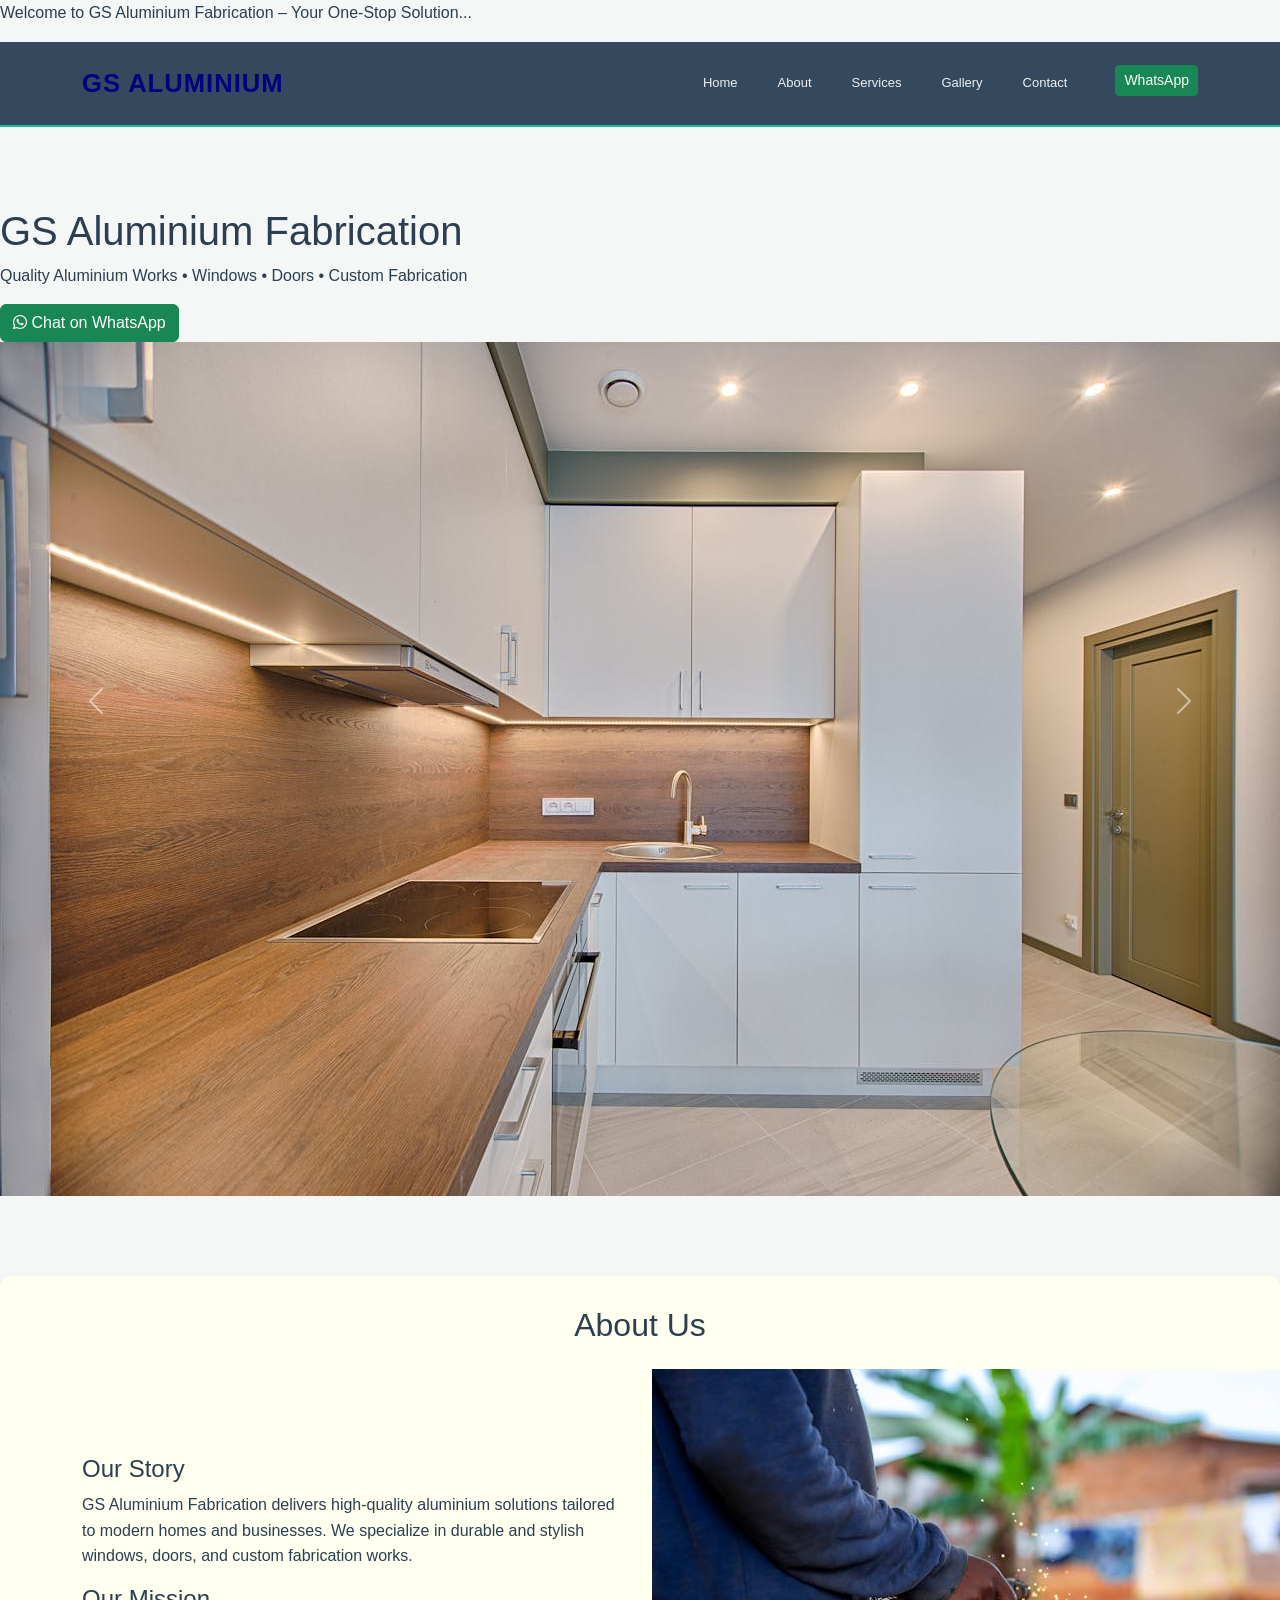
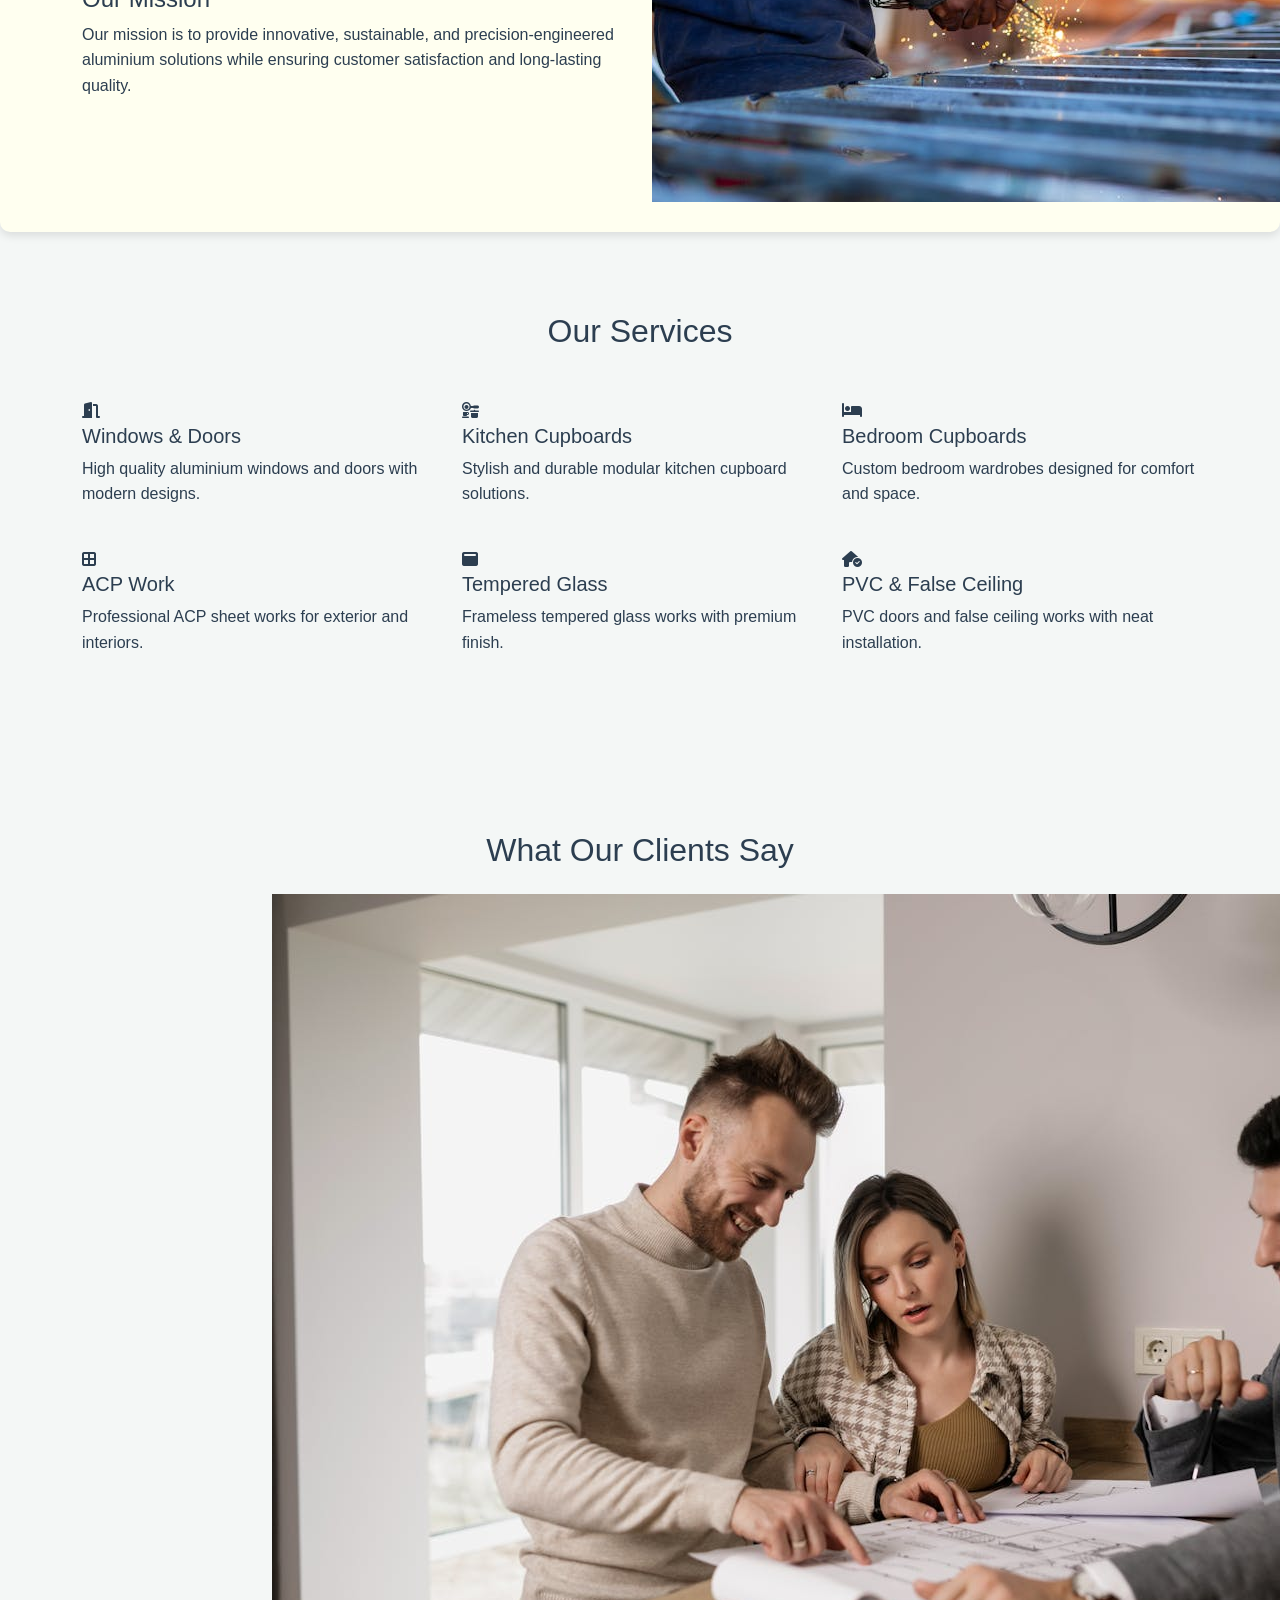
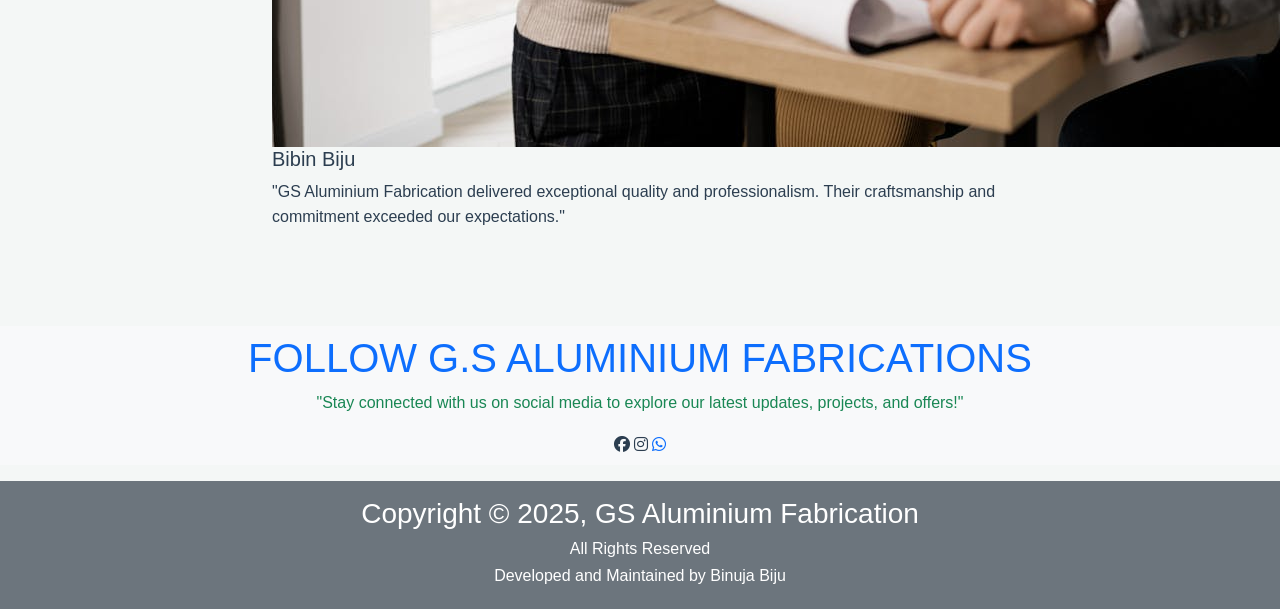
==== index.html @ 2f64d3bf "Remove unwanted link" ====
<!DOCTYPE html>
<html lang="en">
<head>
    <meta charset="UTF-8">
    <meta name="viewport" content="width=device-width, initial-scale=1.0">

    <title>GS Aluminium Fabrication</title>

    <!-- Google Fonts -->
    <link rel="preconnect" href="https://fonts.googleapis.com">
    <link rel="preconnect" href="https://fonts.gstatic.com" crossorigin>
    <link href="https://fonts.googleapis.com/css2?family=Montserrat:wght@300;400;600;700&family=Poppins:wght@300;400;500;600&display=swap" rel="stylesheet">

    <!-- Font Awesome -->
    <link rel="stylesheet" href="https://cdnjs.cloudflare.com/ajax/libs/font-awesome/6.5.1/css/all.min.css">

    <!-- Bootstrap CSS -->
    <link href="https://cdn.jsdelivr.net/npm/bootstrap@5.3.3/dist/css/bootstrap.min.css" rel="stylesheet">
    
    <!-- Custom CSS -->
    <link rel="stylesheet" href="style.css">
</head>

<body>
   <div class="top-bar">
  <p class="scroll-text">
    Welcome to GS Aluminium Fabrication – Your One-Stop Solution...
  </p>
</div>

<!-- NAVBAR START -->
<nav class="navbar navbar-expand-lg navbar-dark custom-navbar sticky-top">
  <div class="container">

    <!-- BRAND / LOGO -->
    <a class="navbar-brand" href="#">
      GS <span>Aluminium</span>
    </a>

    <!-- MOBILE MENU BUTTON -->
    <button class="navbar-toggler"
            type="button"
            data-bs-toggle="collapse"
            data-bs-target="#mainNavbar"
            aria-controls="mainNavbar"
            aria-expanded="false"
            aria-label="Toggle navigation">
      <span class="navbar-toggler-icon"></span>
    </button>

    <!-- MENU ITEMS -->
    <div class="collapse navbar-collapse" id="mainNavbar">
      <ul class="navbar-nav ms-auto">

        <li class="nav-item">
          <a class="nav-link active" href="#">Home</a>
        </li>

        <li class="nav-item">
          <a class="nav-link" href="#about">About</a>
        </li>

        <li class="nav-item">
          <a class="nav-link" href="#services">Services</a>
        </li>

        <li class="nav-item">
          <a class="nav-link"  href="gallery.html">Gallery</a>
        </li>

        <li class="nav-item">
          <a class="nav-link" href="contact.html">Contact</a>
        </li>

        <!-- CTA BUTTON -->
        <li class="nav-item ms-lg-3">
          <a href="https://wa.me/+919495904250" class="btn btn-success btn-sm">
            WhatsApp
          </a>
        </li>

      </ul>
    </div>

  </div>
</nav>
<!-- NAVBAR END -->



<section id="hero" class="hero-section">
    <div id="heroCarousel" class="carousel slide" data-bs-ride="carousel">

    <!-- HERO TEXT OVERLAY -->
    <div class="hero-overlay">
      <h1>GS Aluminium Fabrication</h1>
      <p>Quality Aluminium Works • Windows • Doors • Custom Fabrication</p>

      <a href="https://wa.me/+919495904250" class="btn btn-success">
        <i class="fa-brands fa-whatsapp"></i> Chat on WhatsApp
      </a>
    </div>
    
    <div class="carousel-inner">
      <div class="carousel-item active">
        <img src="o1.jpg" class="d-block w-100 hero-img" alt="Aluminium Work 1">
      </div>

      <div class="carousel-item">
        <img src="o2.jpg" class="d-block w-100 hero-img" alt="Aluminium Work 2">
      </div>

      <div class="carousel-item">
        <img src="o3.jpg" class="d-block w-100 hero-img" alt="Aluminium Work 3">
      </div>

      <div class="carousel-item">
        <img src="o4.jpg" class="d-block w-100 hero-img" alt="Aluminium Work 4">
      </div>

      <div class="carousel-item">
        <img src="o5.jpg" class="d-block w-100 hero-img" alt="Aluminium Work 5">
      </div>
    </div>

    <button class="carousel-control-prev" type="button" data-bs-target="#heroCarousel" data-bs-slide="prev">
      <span class="carousel-control-prev-icon"></span>
    </button>

    <button class="carousel-control-next" type="button" data-bs-target="#heroCarousel" data-bs-slide="next">
      <span class="carousel-control-next-icon"></span>
    </button>

  </div>
</section>


    <section id="about" class="about-section">
  <div class="container">
    <h2 class="section-title text-center">About Us</h2>

    <div class="row align-items-center mt-4">
      <!-- Text -->
      <div class="col-md-6">
        <h4>Our Story</h4>
        <p>
          GS Aluminium Fabrication delivers high-quality aluminium solutions tailored
          to modern homes and businesses. We specialize in durable and stylish
          windows, doors, and custom fabrication works.
        </p>

        <h4 class="mt-3">Our Mission</h4>
        <p>
          Our mission is to provide innovative, sustainable, and precision-engineered
          aluminium solutions while ensuring customer satisfaction and long-lasting quality.
        </p>
      </div>

      <!-- Image -->
      <div class="col-md-6 text-center">
        <img src="STORY.jpg" class="about-img" alt="About GS Aluminium">
      </div>
    </div>
  </div>
</section>
<section   id="services" class="services-section">
  <div class="container">
    <h2 class="section-title text-center">Our Services</h2>

    <div class="row mt-4 g-4">

      <div class="col-md-4">
        <div class="service-card">
          <i class="fa-solid fa-door-open"></i>
          <h5>Windows & Doors</h5>
          <p>High quality aluminium windows and doors with modern designs.</p>
        </div>
      </div>

      <div class="col-md-4">
        <div class="service-card">
          <i class="fa-solid fa-kitchen-set"></i>
          <h5>Kitchen Cupboards</h5>
          <p>Stylish and durable modular kitchen cupboard solutions.</p>
        </div>
      </div>

      <div class="col-md-4">
        <div class="service-card">
          <i class="fa-solid fa-bed"></i>
          <h5>Bedroom Cupboards</h5>
          <p>Custom bedroom wardrobes designed for comfort and space.</p>
        </div>
      </div>

      <div class="col-md-4">
        <div class="service-card">
          <i class="fa-solid fa-border-all"></i>
          <h5>ACP Work</h5>
          <p>Professional ACP sheet works for exterior and interiors.</p>
        </div>
      </div>

      <div class="col-md-4">
        <div class="service-card">
          <i class="fa-solid fa-window-maximize"></i>
          <h5>Tempered Glass</h5>
          <p>Frameless tempered glass works with premium finish.</p>
        </div>
      </div>

      <div class="col-md-4">
        <div class="service-card">
          <i class="fa-solid fa-house-circle-check"></i>
          <h5>PVC & False Ceiling</h5>
          <p>PVC doors and false ceiling works with neat installation.</p>
        </div>
      </div>

    </div>
  </div>
</section>


<section class="testimonial-section">
  <div class="container">
    <h2 class="section-title text-center">What Our Clients Say</h2>

    <div class="row justify-content-center mt-4">
      <div class="col-md-8">
        <div class="testimonial-card">
          <img src="CLIENT.jpg" alt="Client">
          <h5>Bibin Biju</h5>
          <p>
            "GS Aluminium Fabrication delivered exceptional quality and professionalism.
            Their craftsmanship and commitment exceeded our expectations."
          </p>
        </div>
      </div>
    </div>
  </div>
</section>
















 <div class="container-5 text-center bg-light p-2">
  <div class="row">
    <div class="col-md-12">
      <h1 class="text-primary">
        FOLLOW G.S ALUMINIUM FABRICATIONS
      </h1>

      <p class="text-success">
        "Stay connected with us on social media to explore our latest updates, projects, and offers!"
      </p>

      <div class="social-icons">
        <i class="fa-brands fa-facebook" id="fb"></i>
        <i class="fa-brands fa-instagram" id="insta"></i>
          <a href="https://wa.me/919495904250"
         class="whatsapp-float"
         target="_blank"
         aria-label="Chat on WhatsApp">
         <i class="fa-brands fa-whatsapp"></i>
      </a>
      </div>

    
    </div>
  </div>
</div>


    









    
    <footer class="p-3 mt-3 bg-secondary text-white text-center">
        <div class="container">
          <div class="col-12">
            <h3>Copyright &copy; 2025, GS Aluminium Fabrication</h3>
            <h6>All Rights Reserved</h6>
            <h6>Developed and Maintained by Binuja Biju</h6>
          </div>
        </div>
    </footer>

    <script src="https://cdn.jsdelivr.net/npm/bootstrap@5.3.3/dist/js/bootstrap.bundle.min.js"></script>
<script src="gs.js"></script>

</body>
</html>
---- style.css ----
*{
    margin:0px;
    padding:0px;
    box-sizing:border-box;
    

}

.container1{
    height: 35px;
    width: 100%;
    padding: 5PX;
    animation-name: moving-text;
    animation-duration: 10s;
    animation-iteration-count: infinite;
    animation-timing-function: linear;
    

}

@keyframes moving-text {
    0% {
        background-color: #87ceeb; /* Light Sky Blue */
    }
    20% {
        background-color: #b2f0e7; /* Pale Mint */
    }
    40% {
        background-color: #d3d3d3; /* Light Gray */
    }
    60% {
        background-color: #e6e6fa; /* Soft Lavender */
    }
    80% {
        background-color: #b0e0e6; /* Powder Blue */
    }
    100% {
        background-color: #d3d3d3; /* Light Gray */
    }
}

.moving-text {
    font-size: 24px;
    padding: 20px;
    text-align: center;
    font-weight: bold;
    animation: moving-text 5s infinite; /* 5s duration, infinite loop */
}


    
      
    


.bg-custom{
    background: linear-gradient(90deg, #a0c4ff, #dbe4e9, #f1f4f7);

}
/* Reset Styles */
* {
    margin: 0;
    padding: 0;
    box-sizing: border-box;
}

/* Body Styling */
body {
    font-family: 'Helvetica Neue', sans-serif;
    background-color: #f4f7f6;
    color: #2c3e50;
    line-height: 1.6;
}

/* Navbar Styling */
.navbar {
    background-color: #34495e;
    padding: 1rem 2rem;
    border-bottom: 2px solid #1abc9c;
}

.navbar .navbar-brand {
    font-size: 1.6rem;
    font-weight: 600;
    color: navy;
    text-transform: uppercase;
    letter-spacing: 1px;
}

.navbar .navbar-toggler {
    border: none;
}

.navbar .navbar-toggler-icon {
    background-color: #ecf0f1;
}

/* Navbar Links */
.navbar .navbar-nav .nav-link {
    font-size: small;
    font-weight: 500;
    color: #ecf0f1;
    transition: all 0.3s ease;
    margin-right: 1.5rem;
}

.navbar .navbar-nav .nav-link:hover {
    color: #1abc9c;
    text-decoration: none;
}

/* Hover Effects for Navbar */
.navbar .navbar-nav .nav-link:focus, .navbar .navbar-nav .nav-link:hover {
    text-decoration: none;
    color: #1abc9c;
}

/* Responsive Design for Mobile View */
@media (max-width: 768px) {
    .navbar {
        padding: 1rem;
    }

    .navbar .navbar-nav .nav-link {
        font-size: 1rem;
        margin-right: 1rem;
    }
}

/* Section Styling */
section {
    padding: 5rem 0;
}

/* Link Styling for Specific Sections */
#top {
    font-size: 1.2rem;
    font-weight: 600;
    color: #16a085;
    text-transform: uppercase;
    letter-spacing: 1px;
}

#top:hover {
    color: #1abc9c;
}

/* Button Styling */
.btn-custom {
    background-color: #1abc9c;
    color: #fff;
    font-weight: 600;
    padding: 12px 25px;
    border: none;
    border-radius: 5px;
    text-transform: uppercase;
    cursor: pointer;
    transition: background-color 0.3s ease, transform 0.3s ease;
}

.btn-custom:hover {
    background-color: #16a085;
    transform: scale(1.05);
}


.montserrat-bold {
    font-family: "Montserrat", serif;
    font-optical-sizing: auto;
    font-weight: 400;
    font-style: normal;
    text-align: center;
    font-size:larger;
    color: #333;
  }

  . display-2{
    font-family: "Poppins", serif;
    font-weight: 400;
    font-style: normal;
  }
  














  


/* General container styling */
.container-fluid1 {
    width: 100%;
    padding: 15px;
    margin: auto;
    box-sizing: border-box;
}

/* About section styling */
.about-section {
    background-color: ivory;/* Light background for contrast */
    padding: 30px;
    border-radius: 10px; /* Rounded corners for a modern look */
    box-shadow: 0 4px 8px rgba(0, 0, 0, 0.1); /* Subtle shadow */
}

/* Heading styling */
.about-heading {
    font-size: 2rem;
    font-weight: bold;
    color: #333;
    margin-bottom: 20px;
}

/* Paragraph styling */
.about-content p {
    font-size: 1rem;
    color: #555;
    line-height: 1.8; /* Improves readability */
    margin-bottom: 15px;
}

/* List styling */
.about-content ul {
    list-style-type: disc; /* Ensures bullet points are visible */
    padding-left: 40px; /* Adds space between list and container */
    margin-top: 10px;
}

.about-content li {
    font-size: 1rem;
    color: #555;
    margin-bottom: 10px; /* Adds space between list items */
}

/* Responsive design for smaller screens */
@media (max-width: 768px) {
    .about-heading {
        font-size: 1.8rem;
    }
    .about-content p,
    .about-content li {
        font-size: 0.9rem;
    }
}
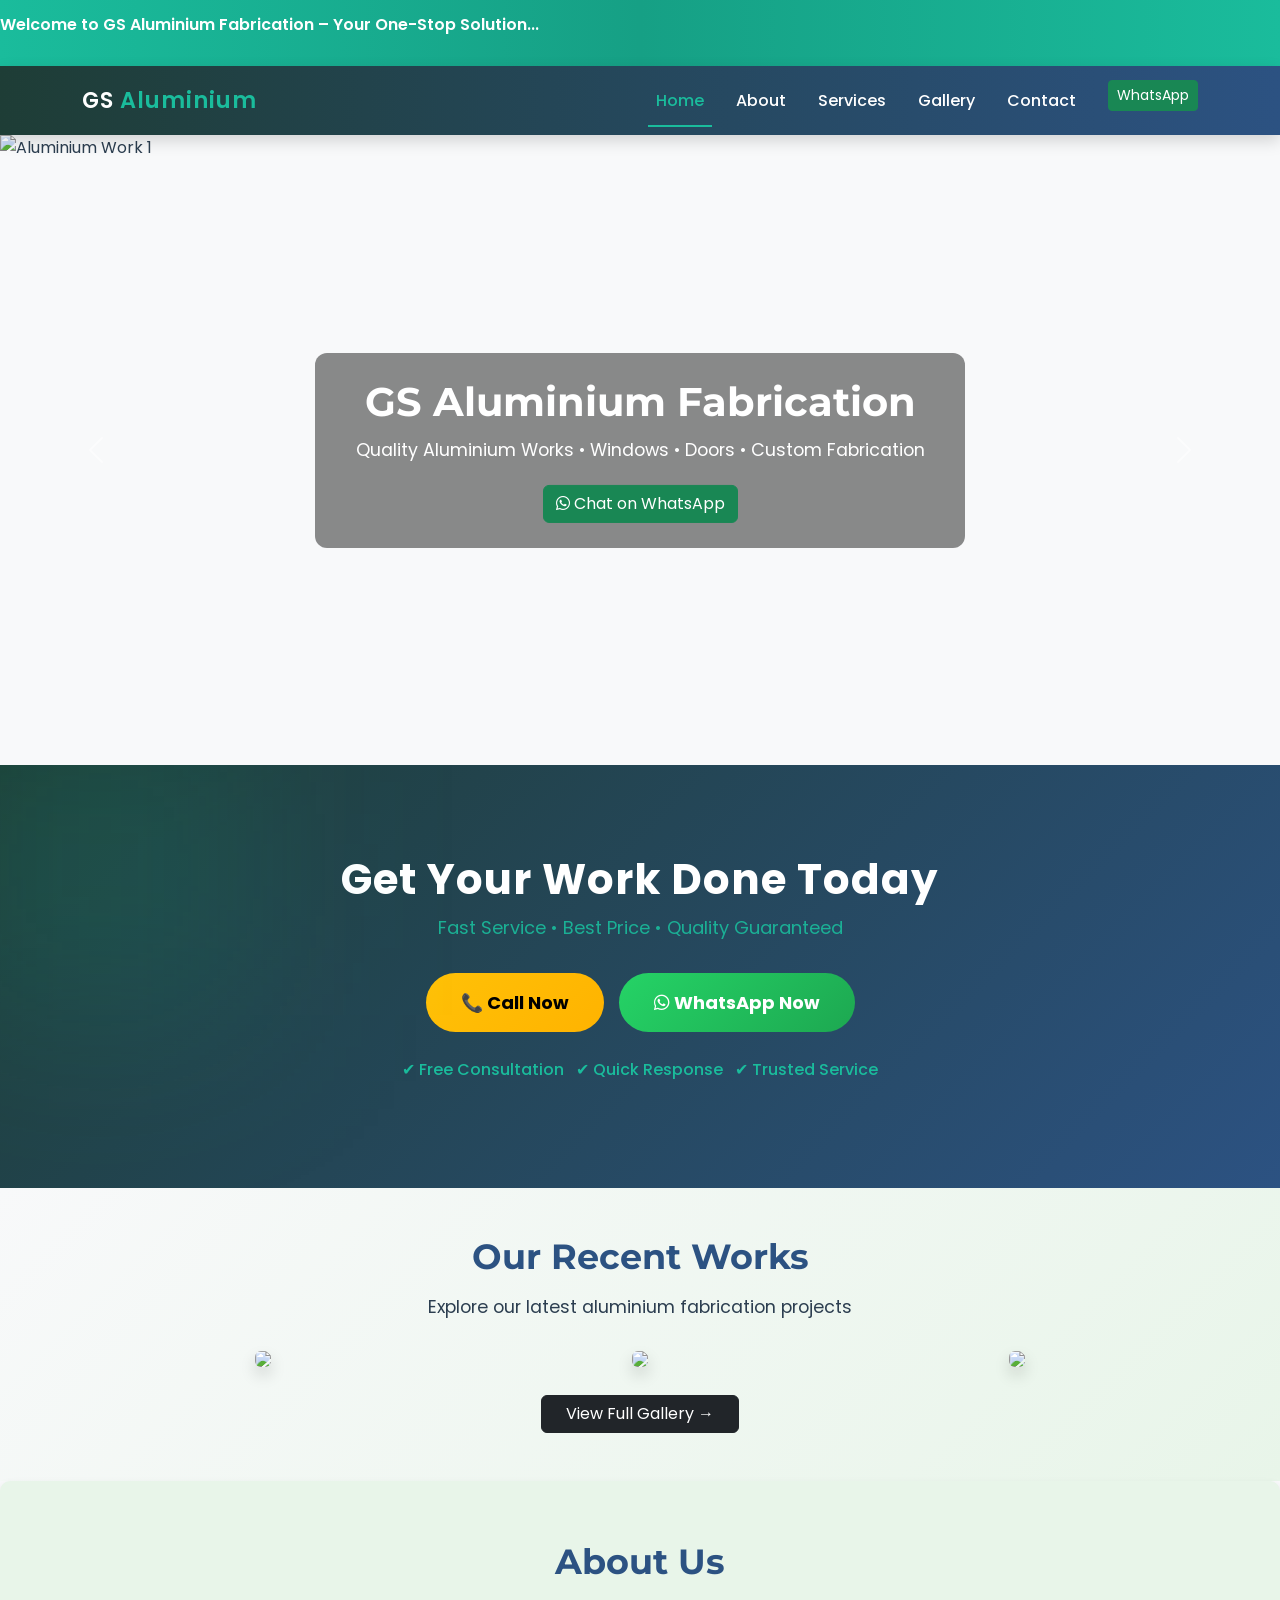
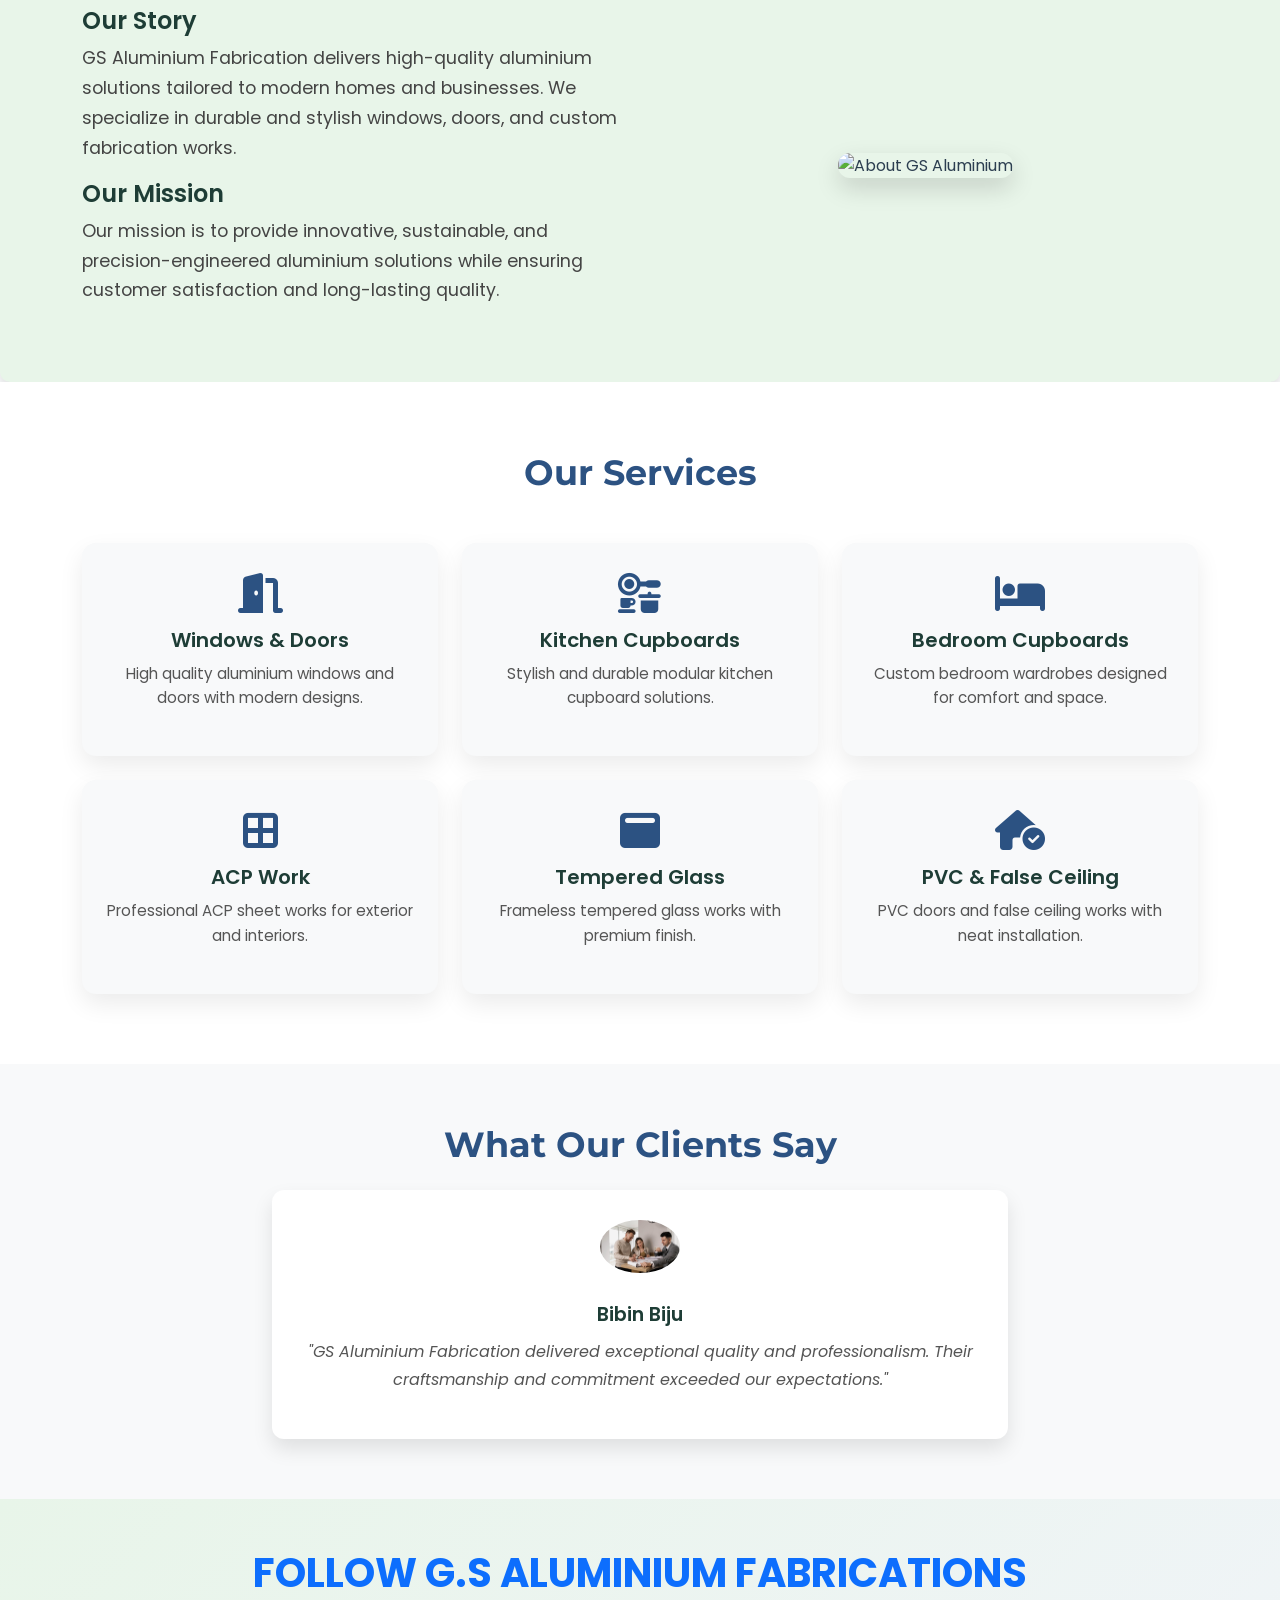
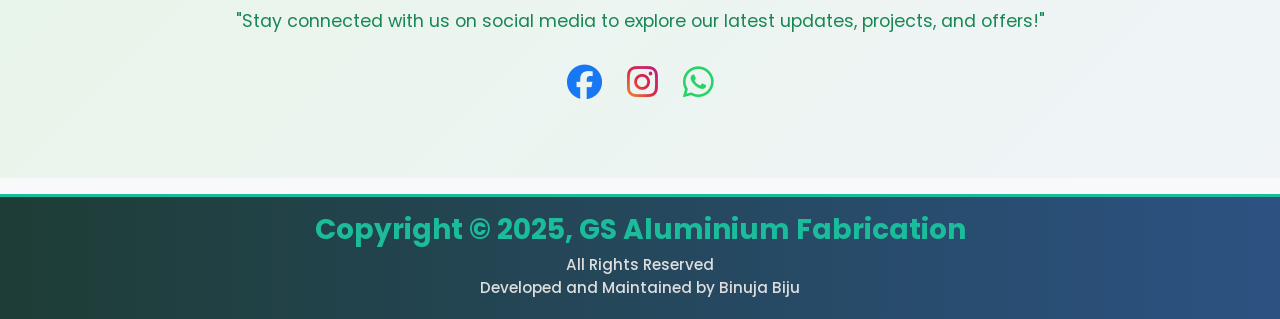
==== commit 10ad15c4: "Enhancement: Improved design and added professional styling to website - Index page styling improved" ====
--- a/index.html
+++ b/index.html
@@ -65,11 +65,11 @@
         </li>
 
         <li class="nav-item">
-          <a class="nav-link"  href="gallery.html">Gallery</a>
-        </li>
-
-        <li class="nav-item">
-          <a class="nav-link" href="contact.html">Contact</a>
+         <a class="nav-link" href="gallery1.html">Gallery</a>
+        </li>
+
+        <li class="nav-item">
+<a class="nav-link" href="contact.html">Contact</a>
         </li>
 
         <!-- CTA BUTTON -->
@@ -103,23 +103,23 @@
     
     <div class="carousel-inner">
       <div class="carousel-item active">
-        <img src="o1.jpg" class="d-block w-100 hero-img" alt="Aluminium Work 1">
+        <img src="IMAGES/o1.jpg" class="d-block w-100 hero-img" alt="Aluminium Work 1">
       </div>
 
       <div class="carousel-item">
-        <img src="o2.jpg" class="d-block w-100 hero-img" alt="Aluminium Work 2">
+        <img src="IMAGES/o2.jpg" class="d-block w-100 hero-img" alt="Aluminium Work 2">
       </div>
 
       <div class="carousel-item">
-        <img src="o3.jpg" class="d-block w-100 hero-img" alt="Aluminium Work 3">
+        <img src="IMAGES/o3.jpg" class="d-block w-100 hero-img" alt="Aluminium Work 3">
       </div>
 
       <div class="carousel-item">
-        <img src="o4.jpg" class="d-block w-100 hero-img" alt="Aluminium Work 4">
+        <img src="IMAGES/o4.jpg" class="d-block w-100 hero-img" alt="Aluminium Work 4">
       </div>
 
       <div class="carousel-item">
-        <img src="o5.jpg" class="d-block w-100 hero-img" alt="Aluminium Work 5">
+        <img src="IMAGES/o5.jpg" class="d-block w-100 hero-img" alt="Aluminium Work 5">
       </div>
     </div>
 
@@ -133,8 +133,56 @@
 
   </div>
 </section>
-
-
+<!-- 🔥 CONTACT PRIORITY START -->
+<section class="contact-premium text-center">
+  <div class="container">
+
+    <h1 class="contact-title">Get Your Work Done Today</h1>
+    <p class="contact-subtitle">
+      Fast Service • Best Price • Quality Guaranteed
+    </p>
+
+    <div class="contact-buttons">
+
+      <a href="tel:+919495904250" class="btn call-btn">
+        📞 Call Now
+      </a>
+
+      <a href="https://wa.me/919495904250" class="btn whatsapp-btn">
+        <i class="fa-brands fa-whatsapp"></i> WhatsApp Now
+      </a>
+
+    </div>
+
+    <p class="contact-trust">
+      ✔ Free Consultation &nbsp; ✔ Quick Response &nbsp; ✔ Trusted Service
+    </p>
+
+  </div>
+</section>
+<!-- 🔥 CONTACT PRIORITY END -->
+<section class="home-gallery py-5 bg-light text-center">
+  <div class="container">
+    <h2 class="section-title">Our Recent Works</h2>
+    <p class="mb-4">Explore our latest aluminium fabrication projects</p>
+
+    <div class="row g-3">
+      <div class="col-6 col-md-4">
+        <img src="IMAGES/o1.jpg" class="img-fluid rounded shadow">
+      </div>
+      <div class="col-6 col-md-4">
+        <img src="IMAGES/o2.jpg" class="img-fluid rounded shadow">
+      </div>
+      <div class="col-6 col-md-4">
+        <img src="IMAGES/o4.jpg" class="img-fluid rounded shadow">
+      </div>
+    </div>
+
+    <a href="gallery1.html" class="btn btn-dark mt-4 px-4">
+      View Full Gallery →
+    </a>
+  </div>
+</section>
     <section id="about" class="about-section">
   <div class="container">
     <h2 class="section-title text-center">About Us</h2>
@@ -158,7 +206,7 @@
 
       <!-- Image -->
       <div class="col-md-6 text-center">
-        <img src="STORY.jpg" class="about-img" alt="About GS Aluminium">
+        <img src="IMAGES/STORY.jpg" class="about-img" alt="About GS Aluminium">
       </div>
     </div>
   </div>
--- a/style.css
+++ b/style.css
@@ -1,151 +1,197 @@
-*{
-    margin:0px;
-    padding:0px;
-    box-sizing:border-box;
-    
-
-}
-
-.container1{
-    height: 35px;
-    width: 100%;
-    padding: 5PX;
-    animation-name: moving-text;
-    animation-duration: 10s;
-    animation-iteration-count: infinite;
-    animation-timing-function: linear;
-    
-
-}
-
-@keyframes moving-text {
-    0% {
-        background-color: #87ceeb; /* Light Sky Blue */
-    }
-    20% {
-        background-color: #b2f0e7; /* Pale Mint */
-    }
-    40% {
-        background-color: #d3d3d3; /* Light Gray */
-    }
-    60% {
-        background-color: #e6e6fa; /* Soft Lavender */
-    }
-    80% {
-        background-color: #b0e0e6; /* Powder Blue */
-    }
-    100% {
-        background-color: #d3d3d3; /* Light Gray */
-    }
-}
-
-.moving-text {
-    font-size: 24px;
-    padding: 20px;
-    text-align: center;
-    font-weight: bold;
-    animation: moving-text 5s infinite; /* 5s duration, infinite loop */
-}
-
-
-    
-      
-    
-
-
-.bg-custom{
-    background: linear-gradient(90deg, #a0c4ff, #dbe4e9, #f1f4f7);
-
-}
-/* Reset Styles */
+/* =========================
+   GLOBAL RESET
+========================= */
 * {
     margin: 0;
     padding: 0;
     box-sizing: border-box;
 }
 
-/* Body Styling */
+/* =========================
+   BODY STYLES
+========================= */
 body {
-    font-family: 'Helvetica Neue', sans-serif;
+    font-family: 'Poppins', sans-serif;
     background-color: #f4f7f6;
     color: #2c3e50;
     line-height: 1.6;
 }
 
-/* Navbar Styling */
-.navbar {
-    background-color: #34495e;
-    padding: 1rem 2rem;
-    border-bottom: 2px solid #1abc9c;
-}
-
-.navbar .navbar-brand {
-    font-size: 1.6rem;
-    font-weight: 600;
-    color: navy;
-    text-transform: uppercase;
+/* =========================
+   TOP MOVING BAR
+========================= */
+.top-bar {
+  overflow: hidden;
+  white-space: nowrap;
+  background: linear-gradient(90deg, #1abc9c, #16a085, #1abc9c);
+  padding: 12px 0;
+  font-weight: 600;
+  color: white;
+  box-shadow: 0 4px 10px rgba(0,0,0,0.1);
+}
+
+.scroll-text {
+  display: inline-block;
+  animation: scroll-left 18s linear infinite;
+  color: white;
+  font-weight: 600;
+}
+
+@keyframes scroll-left {
+  from { transform: translateX(100%); }
+  to   { transform: translateX(-100%); }
+}
+
+
+/* =========================
+   TYPOGRAPHY
+========================= */
+.montserrat-bold {
+    font-family: 'Montserrat', sans-serif;
+    font-weight: 500;
+    text-align: center;
+    font-size: larger;
+    color: #333;
+}
+
+.display-2 {
+    font-family: 'Poppins', sans-serif;
+    font-weight: 400;
+}
+
+/* =========================
+   MAIN HEADING
+========================= */
+.main-heading {
+    background-color: beige;
+    text-align: center;
+    padding: 15px;
+}
+
+/* =========================
+   CAROUSEL
+========================= */
+.carousel-img {
+    height: 650px;
+    object-fit: cover;
+}
+
+/* =========================
+   ABOUT SECTION
+========================= */
+.about-section {
+    background-color: ivory;
+    padding: 40px 20px;
+    border-radius: 10px;
+    box-shadow: 0 4px 8px rgba(0, 0, 0, 0.1);
+}
+
+.about-heading {
+    font-family: 'Montserrat', sans-serif;
+    font-size: 2rem;
+    font-weight: bold;
+    color: #333;
+    margin-bottom: 20px;
+}
+
+.about-content p {
+    font-size: 1rem;
+    color: #555;
+    line-height: 1.8;
+    margin-bottom: 15px;
+}
+
+.about-content ul {
+    list-style-type: disc;
+    padding-left: 40px;
+    margin-top: 10px;
+}
+
+.about-content li {
+    font-size: 1rem;
+    color: #555;
+    margin-bottom: 10px;
+}
+
+/* =========================
+   NAVBAR (FOR FUTURE USE)
+========================= */
+/* =========================
+   NAVBAR STYLES
+========================= */
+
+.custom-navbar {
+    background: linear-gradient(90deg, #1e3d36, #2c5282);
+    padding: 12px 0;
+    box-shadow: 0 6px 15px rgba(0,0,0,0.15);
+    transition: all 0.3s ease;
+}
+
+/* LOGO */
+.navbar-brand {
+    font-size: 1.4rem;
+    font-weight: bold;
     letter-spacing: 1px;
 }
 
-.navbar .navbar-toggler {
-    border: none;
-}
-
-.navbar .navbar-toggler-icon {
-    background-color: #ecf0f1;
-}
-
-/* Navbar Links */
-.navbar .navbar-nav .nav-link {
-    font-size: small;
+.navbar-brand span {
+    color: #1abc9c;
+}
+
+/* LINKS */
+.navbar .nav-link {
+    color: #ffffff;
     font-weight: 500;
-    color: #ecf0f1;
-    transition: all 0.3s ease;
-    margin-right: 1.5rem;
-}
-
-.navbar .navbar-nav .nav-link:hover {
+    margin: 0 8px;
+    position: relative;
+    transition: color 0.3s ease;
+}
+
+/* UNDERLINE EFFECT */
+.navbar .nav-link::after {
+    content: "";
+    position: absolute;
+    left: 0;
+    bottom: -6px;
+    width: 0;
+    height: 2px;
+    background-color: #1abc9c;
+    transition: width 0.3s ease;
+}
+
+.navbar .nav-link:hover::after,
+.navbar .nav-link.active::after {
+    width: 100%;
+}
+
+/* ACTIVE COLOR */
+.navbar .nav-link:hover,
+.navbar .nav-link.active {
     color: #1abc9c;
-    text-decoration: none;
-}
-
-/* Hover Effects for Navbar */
-.navbar .navbar-nav .nav-link:focus, .navbar .navbar-nav .nav-link:hover {
-    text-decoration: none;
-    color: #1abc9c;
-}
-
-/* Responsive Design for Mobile View */
-@media (max-width: 768px) {
-    .navbar {
-        padding: 1rem;
-    }
-
-    .navbar .navbar-nav .nav-link {
-        font-size: 1rem;
-        margin-right: 1rem;
-    }
-}
-
-/* Section Styling */
-section {
-    padding: 5rem 0;
-}
-
-/* Link Styling for Specific Sections */
-#top {
-    font-size: 1.2rem;
-    font-weight: 600;
-    color: #16a085;
-    text-transform: uppercase;
-    letter-spacing: 1px;
-}
-
-#top:hover {
-    color: #1abc9c;
-}
-
-/* Button Styling */
+}
+
+/* NAVBAR ON SCROLL */
+.navbar-scrolled {
+    background: #1e3d36;
+    padding: 8px 0;
+}
+
+/* MOBILE CENTER */
+@media (max-width: 991px) {
+    .navbar-nav {
+        text-align: center;
+        padding-top: 15px;
+    }
+
+    .navbar .nav-link {
+        margin: 10px 0;
+    }
+}
+
+
+/* =========================
+   BUTTONS
+========================= */
 .btn-custom {
     background-color: #1abc9c;
     color: #fff;
@@ -155,7 +201,7 @@
     border-radius: 5px;
     text-transform: uppercase;
     cursor: pointer;
-    transition: background-color 0.3s ease, transform 0.3s ease;
+    transition: 0.3s;
 }
 
 .btn-custom:hover {
@@ -163,92 +209,561 @@
     transform: scale(1.05);
 }
 
-
-.montserrat-bold {
-    font-family: "Montserrat", serif;
-    font-optical-sizing: auto;
-    font-weight: 400;
-    font-style: normal;
-    text-align: center;
-    font-size:larger;
-    color: #333;
-  }
-
-  . display-2{
-    font-family: "Poppins", serif;
-    font-weight: 400;
-    font-style: normal;
-  }
-  
-
-
-
-
-
-
-
-
-
-
-
-
-
-
-  
-
-
-/* General container styling */
-.container-fluid1 {
-    width: 100%;
-    padding: 15px;
-    margin: auto;
-    box-sizing: border-box;
-}
-
-/* About section styling */
-.about-section {
-    background-color: ivory;/* Light background for contrast */
-    padding: 30px;
-    border-radius: 10px; /* Rounded corners for a modern look */
-    box-shadow: 0 4px 8px rgba(0, 0, 0, 0.1); /* Subtle shadow */
-}
-
-/* Heading styling */
-.about-heading {
-    font-size: 2rem;
-    font-weight: bold;
-    color: #333;
-    margin-bottom: 20px;
-}
-
-/* Paragraph styling */
-.about-content p {
-    font-size: 1rem;
-    color: #555;
-    line-height: 1.8; /* Improves readability */
-    margin-bottom: 15px;
-}
-
-/* List styling */
-.about-content ul {
-    list-style-type: disc; /* Ensures bullet points are visible */
-    padding-left: 40px; /* Adds space between list and container */
-    margin-top: 10px;
-}
-
-.about-content li {
-    font-size: 1rem;
-    color: #555;
-    margin-bottom: 10px; /* Adds space between list items */
-}
-
-/* Responsive design for smaller screens */
+/* =========================
+   CUSTOM BACKGROUND
+========================= */
+.bg-custom {
+    background: linear-gradient(90deg, #a0c4ff, #dbe4e9, #f1f4f7);
+}
+
+/* =========================
+   RESPONSIVE DESIGN
+========================= */
 @media (max-width: 768px) {
+    .carousel-img {
+        height: 350px;
+    }
+
     .about-heading {
-        font-size: 1.8rem;
-    }
+        font-size: 1.6rem;
+    }
+
     .about-content p,
     .about-content li {
         font-size: 0.9rem;
     }
 }
+/* HERO SECTION */
+.hero-section {
+    position: relative;
+}
+
+/* Image */
+.hero-img {
+    height: 630px;              /* slightly taller for impact */
+    object-fit: cover;
+}
+
+/* Overlay container */
+.hero-overlay {
+    position: absolute;
+    top: 50%;
+    left: 50%;
+    transform: translate(-50%, -50%);
+    text-align: center;
+
+    color: white;
+    z-index: 10;
+    padding: 25px;
+
+    max-width: 650px;           /* NEW: prevents too-wide text */
+    width: 90%;
+
+    animation: fadeUp 1s ease-out; /* NEW: modern animation */
+}
+
+/* Dark overlay for readability */
+.hero-overlay::before {
+    content: "";
+    position: absolute;
+    inset: 0;
+    background: rgba(0, 0, 0, 0.45); /* softer overlay */
+    z-index: -1;
+    border-radius: 12px;
+}
+
+/* Text styling */
+.hero-overlay h1 {
+    font-family: "Montserrat", sans-serif;
+    font-size: 2.5rem;
+    font-weight: 700;
+    margin-bottom: 10px;
+}
+
+.hero-overlay p {
+    font-family: "Poppins", sans-serif;
+    font-size: 1.1rem;
+    margin-bottom: 20px;
+}
+
+/* Animation */
+@keyframes fadeUp {
+    from {
+        opacity: 0;
+        transform: translate(-50%, -40%);
+    }
+    to {
+        opacity: 1;
+        transform: translate(-50%, -50%);
+    }
+}
+
+/* Mobile adjustments */
+@media (max-width: 768px) {
+    .hero-img {
+        height: 350px;
+    }
+
+    .hero-overlay h1 {
+        font-size: 1.8rem;
+    }
+
+    .hero-overlay p {
+        font-size: 1rem;
+    }
+}
+
+/* ABOUT SECTION */
+.about-section {
+    background-color: #E8F5E9;
+    padding: 60px 0;
+}
+
+.section-title {
+    font-family: "Montserrat", sans-serif;
+    font-size: 2.2rem;
+    font-weight: 700;
+    color: #2C5282;
+}
+
+.about-section h4 {
+    font-weight: 600;
+    color: #1e3d36;
+}
+
+.about-section p {
+    color: #444;
+    line-height: 1.7;
+}
+
+.about-img {
+    max-width: 100%;
+    border-radius: 12px;
+    box-shadow: 0 10px 25px rgba(0,0,0,0.15);
+}
+/* SERVICES SECTION */
+.services-section {
+    padding: 70px 0;
+    background-color: #ffffff;
+}
+
+.service-card {
+    background: #f8f9fa;
+    padding: 30px 25px;
+    text-align: center;
+    border-radius: 14px;
+    box-shadow: 0 10px 25px rgba(0,0,0,0.08);
+    transition: all 0.3s ease;
+    height: 100%;
+}
+
+.service-card i {
+    font-size: 40px;
+    color: #2C5282;
+    margin-bottom: 15px;
+}
+
+.service-card h5 {
+    font-weight: 600;
+    margin-bottom: 10px;
+    color: #1e3d36;
+}
+
+.service-card p {
+    font-size: 0.95rem;
+    color: #555;
+}
+
+.service-card:hover {
+    transform: translateY(-8px);
+    box-shadow: 0 15px 35px rgba(0,0,0,0.15);
+    background: #E8F5E9;
+}
+
+.service-card:hover i {
+    color: #198754; /* Bootstrap success green */
+}
+
+.testimonial-section {
+    background-color: #f8f9fa;
+    padding: 60px 0;
+}
+
+.testimonial-card {
+    background: #fff;
+    padding: 30px;
+    text-align: center;
+    border-radius: 12px;
+    box-shadow: 0 10px 20px rgba(0,0,0,0.1);
+}
+
+.testimonial-card img {
+    width: 80px;
+    border-radius: 50%;
+    margin-bottom: 15px;
+}
+
+
+
+/* ===============================
+   GENERAL RESET
+================================ */
+body {
+  font-family: 'Poppins', sans-serif;
+  background-color: #f8f9fa;
+}
+
+/* ===============================
+   NAVBAR
+================================ */
+.navbar-brand {
+  font-weight: 600;
+  letter-spacing: 1px;
+}
+
+/* ===============================
+   GALLERY HEADER
+================================ */
+section h1 {
+  font-size: 2.5rem;
+}
+
+section p {
+  font-size: 1.1rem;
+}
+
+/* ===============================
+   GALLERY IMAGES
+================================ */
+.gallery-img {
+  width: 100%;
+  height: 220px;
+  object-fit: cover;
+  border-radius: 12px;
+  cursor: pointer;
+  transition: all 0.3s ease;
+}
+
+/* Hover Effect */
+.gallery-img:hover {
+  transform: scale(1.05);
+  box-shadow: 0 12px 25px rgba(0, 0, 0, 0.3);
+}
+
+/* ===============================
+   LIGHTBOX
+================================ */
+.lightbox {
+  position: fixed;
+  top: 0;
+  left: 0;
+  width: 100%;
+  height: 100%;
+  background: rgba(0, 0, 0, 0.85);
+  display: none;
+  align-items: center;
+  justify-content: center;
+  z-index: 9999;
+}
+
+/* Lightbox Image */
+.lightbox img {
+  max-width: 90%;
+  max-height: 90%;
+  border-radius: 10px;
+  animation: zoomIn 0.3s ease;
+}
+
+/* ===============================
+   LIGHTBOX ANIMATION
+================================ */
+@keyframes zoomIn {
+  from {
+    transform: scale(0.8);
+    opacity: 0;
+  }
+  to {
+    transform: scale(1);
+    opacity: 1;
+  }
+}
+
+/* ===============================
+   FOOTER
+================================ */
+footer {
+  font-size: 0.9rem;
+}
+/* HOME GALLERY SECTION */
+.home-gallery {
+  padding: 80px 0;
+  background: linear-gradient(135deg, #f8f9fa, #e8f5e9);
+}
+
+.home-gallery .section-title {
+  margin-bottom: 15px;
+}
+
+.home-gallery .img-fluid {
+  transition: all 0.3s ease;
+  cursor: pointer;
+  object-fit: cover;
+  height: 250px;
+}
+
+.home-gallery .img-fluid:hover {
+  transform: scale(1.08);
+  box-shadow: 0 15px 40px rgba(0,0,0,0.2);
+}
+
+/* SOCIAL ICONS */
+.social-icons {
+  display: flex;
+  justify-content: center;
+  gap: 25px;
+  margin: 25px 0;
+}
+
+.social-icons i {
+  font-size: 35px;
+  cursor: pointer;
+  transition: all 0.3s ease;
+  color: #2C5282;
+}
+
+#fb {
+  color: #1877F2;
+}
+
+#fb:hover {
+  color: #0a66c2;
+  transform: scale(1.2) rotate(-10deg);
+}
+
+#insta {
+  background: linear-gradient(45deg, #f09433 0%, #e6683c 25%, #dc2743 50%, #cc2366 75%, #bc1888 100%);
+  -webkit-background-clip: text;
+  -webkit-text-fill-color: transparent;
+  background-clip: text;
+}
+
+#insta:hover {
+  transform: scale(1.2) rotate(10deg);
+}
+
+.whatsapp-float i {
+  color: #25D366;
+  font-size: 35px;
+  transition: all 0.3s ease;
+}
+
+.whatsapp-float i:hover {
+  color: #1da851;
+  transform: scale(1.2) rotate(-10deg);
+}
+
+/* TESTIMONIAL CARD */
+.testimonial-card h5 {
+  margin-top: 15px;
+  color: #1e3d36;
+  font-weight: 600;
+  font-size: 1.2rem;
+}
+
+.testimonial-card p {
+  color: #555;
+  font-size: 1rem;
+  line-height: 1.7;
+  font-style: italic;
+  margin-top: 12px;
+}
+
+/* CONTACT PREMIUM SECTION */
+.contact-premium {
+  background: linear-gradient(135deg, #1e3d36, #2c5282);
+  color: white;
+  padding: 90px 20px;
+  position: relative;
+  overflow: hidden;
+}
+
+/* GLOW EFFECT BACKGROUND */
+.contact-premium::before {
+  content: "";
+  position: absolute;
+  width: 300px;
+  height: 300px;
+  background: rgba(26, 188, 156, 0.15);
+  filter: blur(100px);
+  top: -50px;
+  left: -50px;
+}
+
+/* TITLE */
+.contact-title {
+  font-size: 42px;
+  font-weight: 700;
+  letter-spacing: 1px;
+}
+
+/* SUBTITLE */
+.contact-subtitle {
+  font-size: 18px;
+  opacity: 0.9;
+  margin-bottom: 30px;
+  color: #1abc9c;
+}
+
+/* BUTTON GROUP */
+.contact-buttons {
+  display: flex;
+  justify-content: center;
+  flex-wrap: wrap;
+  gap: 15px;
+}
+
+/* CALL BUTTON */
+.call-btn {
+  background: linear-gradient(135deg, #ffc107, #ffb300);
+  color: black;
+  padding: 16px 35px;
+  font-size: 18px;
+  border-radius: 50px;
+  font-weight: 700;
+  transition: all 0.3s;
+  border: none;
+  text-decoration: none;
+  display: inline-block;
+}
+
+/* WHATSAPP BUTTON */
+.whatsapp-btn {
+  background: linear-gradient(135deg, #25D366, #1da851);
+  color: white;
+  padding: 16px 35px;
+  font-size: 18px;
+  border-radius: 50px;
+  font-weight: 700;
+  transition: all 0.3s;
+  border: none;
+  text-decoration: none;
+  display: inline-block;
+}
+
+/* HOVER EFFECT */
+.call-btn:hover,
+.whatsapp-btn:hover {
+  transform: translateY(-6px) scale(1.08);
+  box-shadow: 0 15px 35px rgba(0,0,0,0.3);
+  text-decoration: none;
+}
+
+/* TRUST TEXT */
+.contact-trust {
+  margin-top: 25px;
+  font-size: 16px;
+  color: #1abc9c;
+  font-weight: 500;
+}
+
+/* FOOTER */
+footer {
+  background: linear-gradient(90deg, #1e3d36, #2c5282) !important;
+  padding: 40px 20px !important;
+  font-size: 1rem;
+  border-top: 3px solid #1abc9c;
+}
+
+footer h3 {
+  color: #1abc9c;
+  margin-bottom: 10px;
+  font-weight: 700;
+}
+
+footer h6 {
+  color: #ddd;
+  font-size: 0.95rem;
+  margin: 5px 0;
+}
+
+/* CONTAINER 5 STYLING */
+.container-5 {
+  background: linear-gradient(135deg, #E8F5E9, #f0f4f8) !important;
+  padding: 50px 20px !important;
+}
+
+.container-5 h1 {
+  color: #1e3d36;
+  font-weight: 700;
+  margin-bottom: 10px;
+}
+
+.container-5 p {
+  color: #2c5282;
+  font-size: 1.1rem;
+  margin-bottom: 30px;
+}
+
+/* ================================
+   RESPONSIVE IMPROVEMENTS
+================================ */
+@media (max-width: 768px) {
+  .contact-title {
+    font-size: 28px;
+  }
+
+  .contact-subtitle {
+    font-size: 16px;
+  }
+
+  .contact-buttons {
+    flex-direction: column;
+  }
+
+  .call-btn,
+  .whatsapp-btn {
+    width: 100%;
+    max-width: 320px;
+  }
+
+  .social-icons {
+    gap: 15px;
+  }
+
+  .social-icons i {
+    font-size: 28px;
+  }
+
+  .home-gallery .img-fluid {
+    height: 200px;
+  }
+
+  footer h3 {
+    font-size: 1.2rem;
+  }
+
+  footer h6 {
+    font-size: 0.85rem;
+  }
+}
+
+/* ================================
+   ANIMATIONS & TRANSITIONS
+================================ */
+* {
+  transition: color 0.3s ease, background 0.3s ease;
+}
+
+/* SMOOTH SCROLL */
+html {
+  scroll-behavior: smooth;
+}
+
+/* ================================
+   ACCESSIBILITY
+================================ */
+a:focus,
+button:focus {
+  outline: 2px solid #1abc9c;
+  outline-offset: 2px;
+}
